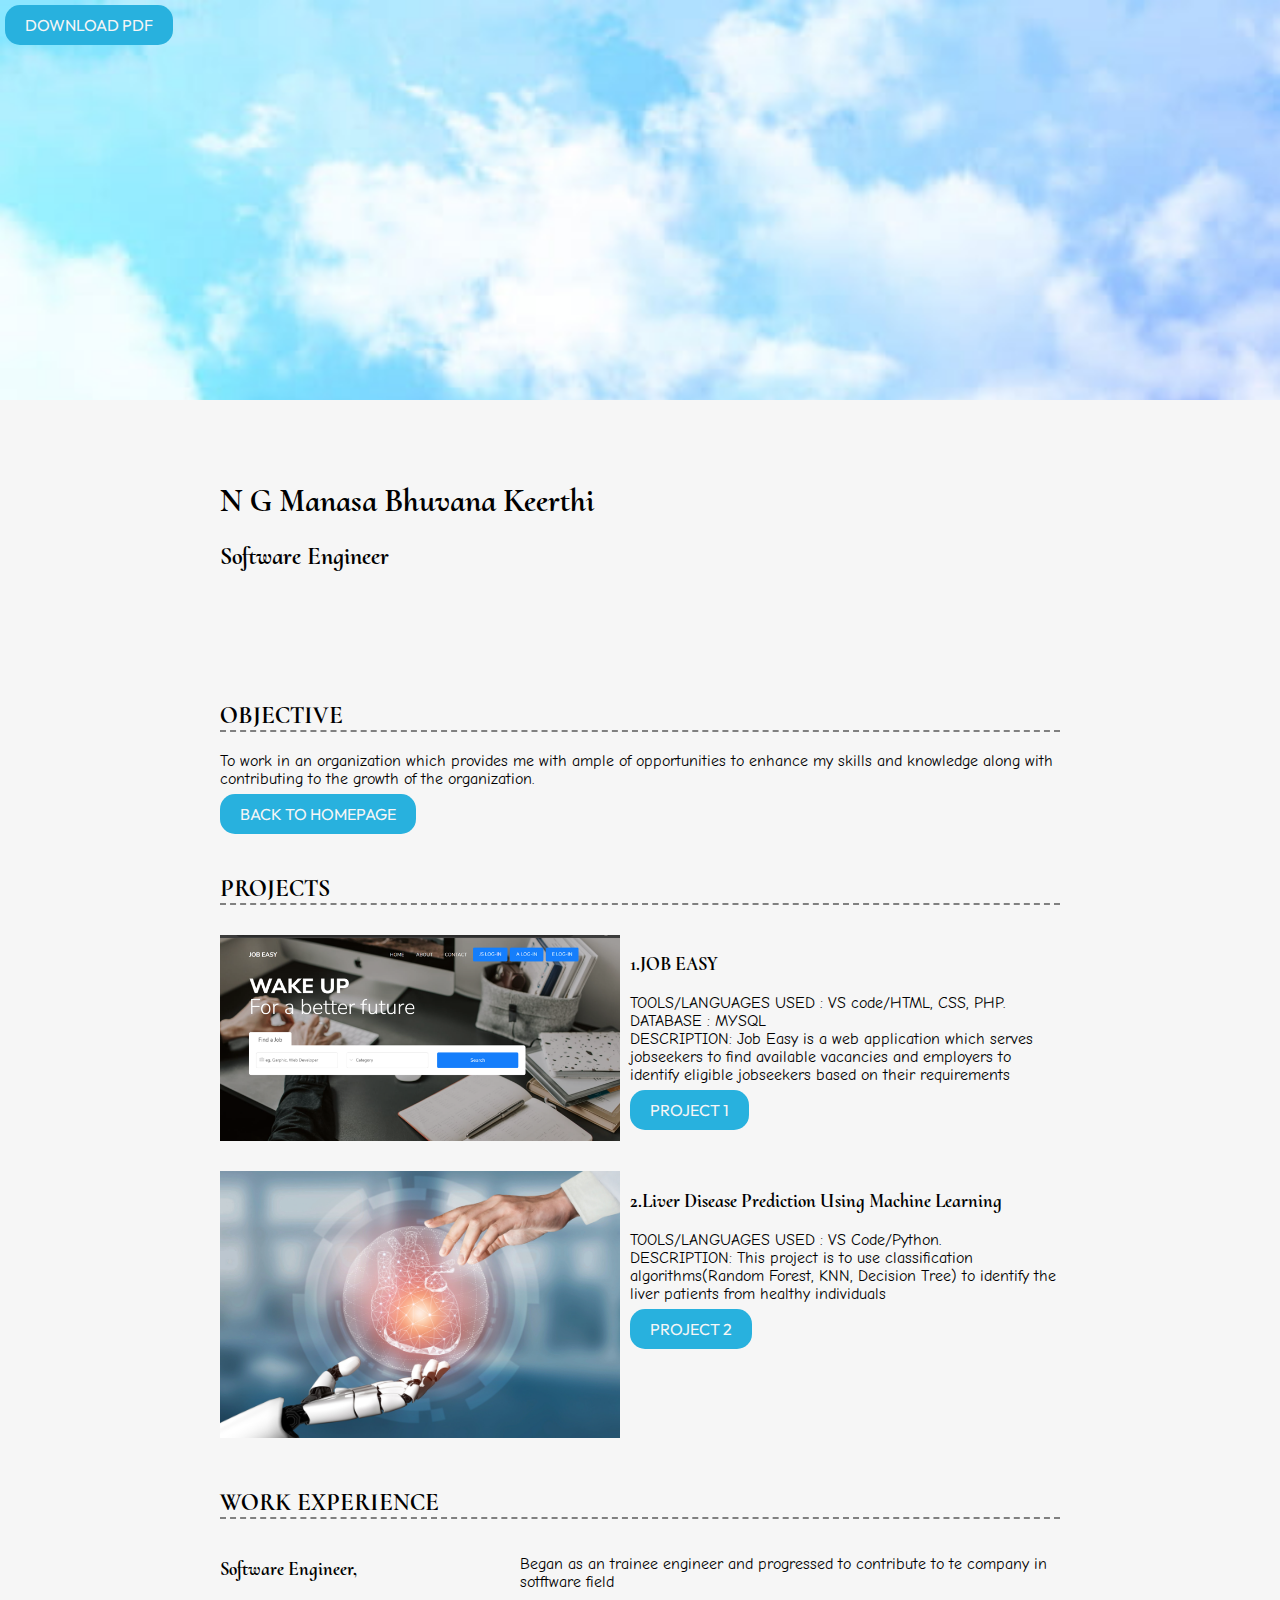
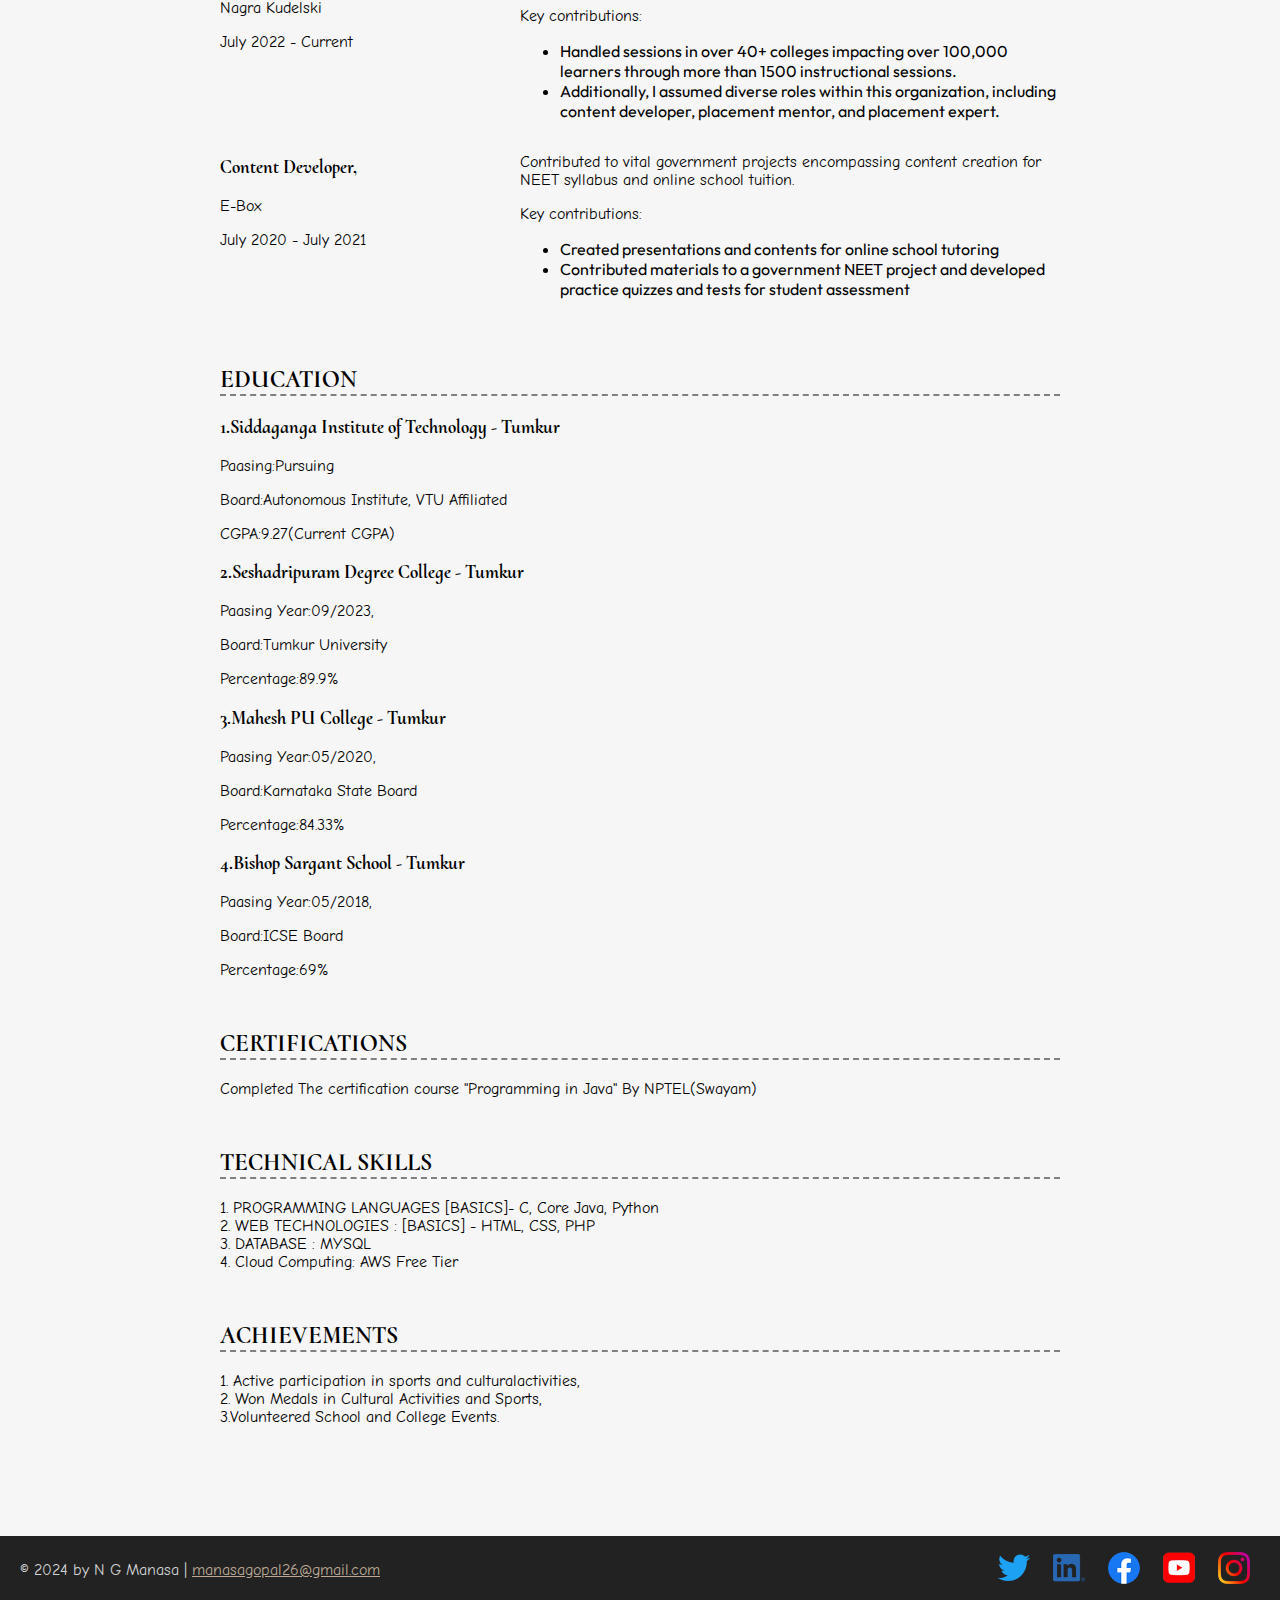
==== resume.html @ 7484ddf7 "upload to main" ====
<!DOCTYPE html>
<html lang="en">
  <head>
    <meta charset="UTF-8">
    <meta name="viewport" content="width=device-width, initial-scale=1">
    <link rel="stylesheet" type="text/css" href="style.css">
    <title>My Resume</title>
    <link rel="preconnect" href="https://fonts.googleapis.com">
    <link rel="preconnect" href="https://fonts.gstatic.com" crossorigin>
    <link href="https://fonts.googleapis.com/css2?family=Amita:wght@400;700&family=Bebas+Neue&family=Caveat:wght@400..700&family=Comic+Neue:ital,wght@0,300;0,400;0,700;1,300;1,400;1,700&family=Oleo+Script:wght@400;700&family=Outfit:wght@100..900&display=swap" rel="stylesheet">
    <link href="https://fonts.googleapis.com/css2?family=Amita:wght@400;700&family=Bebas+Neue&family=Caveat:wght@400..700&family=Comic+Neue:ital,wght@0,300;0,400;0,700;1,300;1,400;1,700&family=Cormorant+Upright:wght@300;400;500;600;700&family=Oleo+Script:wght@400;700&family=Outfit:wght@100..900&family=Playfair+Display:ital,wght@0,400..900;1,400..900&display=swap" rel="stylesheet">
  </head>
  <body class="resume">
    <div class="btn download-link">
      <a href="Resume.pdf">DOWNLOAD PDF</a>
    </div>
    <!-- //  INTRO  // -->
    <header>
      <div class="content-wrapper">
      <!-- Start content edits below this line. -->
      <h1>N G Manasa Bhuvana Keerthi</h1>
      <h2>Software Engineer</h2>
      </div>
      <!-- End content edits here. -->
    </header>

    <main class="content-wrapper">
      <!-- //  PROFILE  // -->
      <section class="resume-section">
        <!-- Start content edits below this line. -->
        <h2>OBJECTIVE</h2>
        <p>To work in an organization which provides me with ample of opportunities to enhance my
          skills and knowledge along with contributing to the growth of the organization.</p>
        <a href="index.html" class="btn">BACK TO HOMEPAGE</a>

        <!-- End content edits here. -->
      </section>

      <!-- //  PROJECTS  // -->
      <section class="resume-section">
        <!-- Start content edits below this line. -->
        <h2>PROJECTS</h2>
        <!-- To add more items, copy this whole <section></section> block--> 
        <section class="project-item" >
          <img src="Screenshot (527).png" 
          srcset="Screenshot (527).png" alt="description of image">
          <h3>1.JOB EASY</h3>
          <p>TOOLS/LANGUAGES USED : VS code/HTML, CSS, PHP. <br> DATABASE : MYSQL <br> 
          DESCRIPTION: Job Easy is a web application which serves jobseekers to find available vacancies and employers to identify eligible jobseekers based on their requirements </p>   
          <a class="btn" href="D:\SUCHII\MY PROJECTS\DBMS\job_easy.zip">PROJECT 1</a>
        </section>


        <section class="project-item" >
          <img src="45b1102d11d15a094c0b3c1a9eaed946.jpg" 
          srcset="45b1102d11d15a094c0b3c1a9eaed946.jpg" alt="description of image">
          <h3>2.Liver Disease Prediction Using Machine Learning</h3>
            <p>TOOLS/LANGUAGES USED : VS Code/Python. <br>
            DESCRIPTION: This project is to use classification algorithms(Random Forest, KNN, Decision Tree) to identify the liver patients from healthy individuals</p>   
          <a class="btn" href="D:\SUCHII\MY PROJECTS\Liver-Disease-Prediction-master">PROJECT 2</a>
        </section>

        
        <!-- End content edits here. -->
      </section>

      <section class="resume-section">
        <!-- Start content edits below this line.  -->
        <h2>WORK EXPERIENCE</h2>
        <!-- To add more items, copy this whole <section></section> block -->
        <section class="work-item">
          <div class="work-details">
            <h3>Software Engineer,</h3>
            <p>Nagra Kudelski</p>
            <p>July 2022 - Current</p>
          </div>

          <div class="work-summary">
            <p>Began as an trainee engineer and progressed to contribute to te company in sotftware field</p>
            <p>Key contributions:</p>
            <ul>
              <li>Handled sessions in over 40+ colleges impacting over 100,000 learners through more than 1500 instructional sessions.</li>
              <li>Additionally, I assumed diverse roles within this organization, including content developer, placement mentor, and placement expert.</li>
            </ul>
          </div>
        </section>
        <section class = "work-item">
          <div class="work-details">
            <h3>Content Developer,</h3>
            <p>E-Box</p>
            <p>July 2020 - July 2021</p>
          </div>

          <div class="work-summary">
            <p>Contributed to vital government projects encompassing content creation for NEET syllabus and online school tuition.</p>
            <p>Key contributions:</p>
            <ul>
              <li>Created presentations and contents for online school tutoring</li>
              <li>Contributed materials to a government NEET project and developed practice quizzes and tests for student assessment</li>
            </ul>
          </div>

        </section>

        <!-- End content edits here. -->
      </section>

      <!-- //  EDUCATION & CERTIFICATIONS  // -->
      <section class="resume-section">
        <!-- Start content edits below this line.  -->
        <h2>EDUCATION</h2>

        <!-- To add more items, copy this whole <section></section> block -->
        <section class="resume-section">
          <h3>1.Siddaganga Institute of Technology - Tumkur</h3>
          <p>Paasing:Pursuing</p>
          <p>Board:Autonomous Institute, VTU Affiliated</p>
          <p>CGPA:9.27(Current CGPA)</p>
        
          <h3>2.Seshadripuram Degree College - Tumkur</h3>
          <p>Paasing Year:09/2023,</p>
          <p>Board:Tumkur University</p>
          <p>Percentage:89.9%</p>
        
          <h3>3.Mahesh PU College - Tumkur</h3>
          <p>Paasing Year:05/2020,</p>
          <p>Board:Karnataka State Board</p>
          <p>Percentage:84.33%</p>
        
          <h3>4.Bishop Sargant School - Tumkur</h3>
          <p>Paasing Year:05/2018,</p>
          <p>Board:ICSE Board</p>
          <p>Percentage:69%</p>

        <!-- End content edits here. -->
      </section>

      <section class="resume-section">
        <h2>CERTIFICATIONS</h2>
        <p>Completed The certification course "Programming in Java" By NPTEL(Swayam)</p>
      </section>

      <section class="resume-section">
        <h2>TECHNICAL SKILLS</h2>
        <p>
          1. PROGRAMMING LANGUAGES [BASICS]- C, Core Java, Python <br>
          2. WEB TECHNOLOGIES : [BASICS] - HTML, CSS, PHP <br>
          3. DATABASE : MYSQL <br>
          4. Cloud Computing: AWS Free Tier</p>
      </section>

      <section class="resume-section">
          <h2>ACHIEVEMENTS</h2>
          <p>
            1. Active participation in sports and culturalactivities,<br> 
            2. Won Medals in Cultural Activities and Sports,<br> 
            3.Volunteered School and College Events.</p>
      </section>
    </main>

    <!-- //  FOOTER INFO, SOCIAL MEDIA  // -->
    <footer>
      <!-- Start content edits below this line. -->
      <p>© 2024 by N G Manasa | <a href="mailto:manasagopal26@gmail.com">manasagopal26@gmail.com</a></p>

      <!-- Add or remove any networks. -->
      <ul class="socials">
        <li>
          <a href="https://www.twitter.com/" target="_blank"><img src="icon-logo-twitter.png"></a>
        </li>
        <li>
          <a href="https://www.linkedin.com/" target="_blank"><img src="icon-logo-linkedin.png"></a>
        </li>
        <li>
          <a href="https://www.facebook.com/" target="_blank"><img src="icon-logo-facebook.png"></a>
        </li>
        <li>
          <a href="https://www.youtube.com/" target="_blank"><img src="icon-logo-youtube.png"></a>
        </li>
        <li>
          <a href="https://www.instagram.com" target="_blank"><img src="icon-logo-instagram.png"></a>
        </li>
      </ul>
      
      <!-- End content edits here. -->
    </footer>
  </body>
</html>
---- style.css ----
/* GLOBAL STYLES-------------------- */
/*https://www.paulirish.com/2012/box-sizing-border-box-ftw/
*/
html{
    box-sizing: border-box;
}

*,*::before,*::after{
    box-sizing: inherit;
}

html,body {
    height: 100%;
}

body {
    background: #f6f6f6;
    margin: 0;
    font-family: "Outfit", serif;
}
h1,h2,h3{
    font-family: "Cormorant Upright", serif;
}
p{
    font-family: "Comic Neue", cursive;
}

.content-wrapper{
    margin: 30px auto;
    max-width: 900px;
    padding: 30px;
}


/* Links------------------ */
a{
    color: #3c8453;
}

/*Pseudo elements*/
a:hover{
    color: black;
}

.btn a{
    color: #f6f6f6;
    text-decoration: none;
}

.btn a:hover{
    color: black;
}

.btn{
    background: rgb(40, 177, 222);
    color: #f6f6f6;
    text-decoration:none;
    padding: 10px 20px;
    border-radius: 15px;
    border: none;
}

/* HOME ---------------------- */
.home {
    background-image: url(bg-home-office-studio.jpg);
    background-size: cover;
    background-repeat: no-repeat;
    display: flex;
    flex-direction: column;
}

.home .content-wrapper {
    flex: 1 0 auto;
}

.container{
    padding: 30px;
    background: antiquewhite;
}

/* RESUME -------------------- */
.resume header::before{
    background-image: url(pngtree-sky-realistic-clouds-blue-gradient-background-image_339590.jpg);
    background-size: cover;
    display: block;
    height: 400px;
    content: "";
}

.resume-section{
    margin-bottom: 50px;
}

.resume-section h2{
    border-bottom: 2px dashed grey;
}

.download-link{
    position: absolute;
    top: 5px;
    left: 5px;
}


/* Profile Summary ------------------- */


/* Projects ------------------------- */
.project-item{
    display: flow-root;
    margin: 30px 0;
}

.project-item img{
    width: 400px;
    float: left;
    margin-right: 10px;
}

/* Work ----------------- */
.work-item{
    display: grid;
    grid-template-columns: 300px 1fr;
}


/* Education ----------------- */


/* Certifications ------------------------- */


/* Technical Skills --------------------- */



/* Achievements ------------------------- */


/* Footer ---------------------- */
footer{
    background-color: #222;
    color:#d3d4d6;
    display: flex;
    justify-content: space-between;
    align-items: center;
    padding: 0 20px;
}

@media screen and (max-width:720px){
    footer{
        display: block;
    }
}

footer a{
    color: #bcaa96;
}

footer a:hover{
    color:#3c8453 ;
}

.socials{
    list-style-type: none;
}

.socials li{
    display:inline-block;
    margin: 0 10px;
}

.socials img{
    width: 2rem;
}

.socials img:hover{
   transform: scale(1.2); 
}
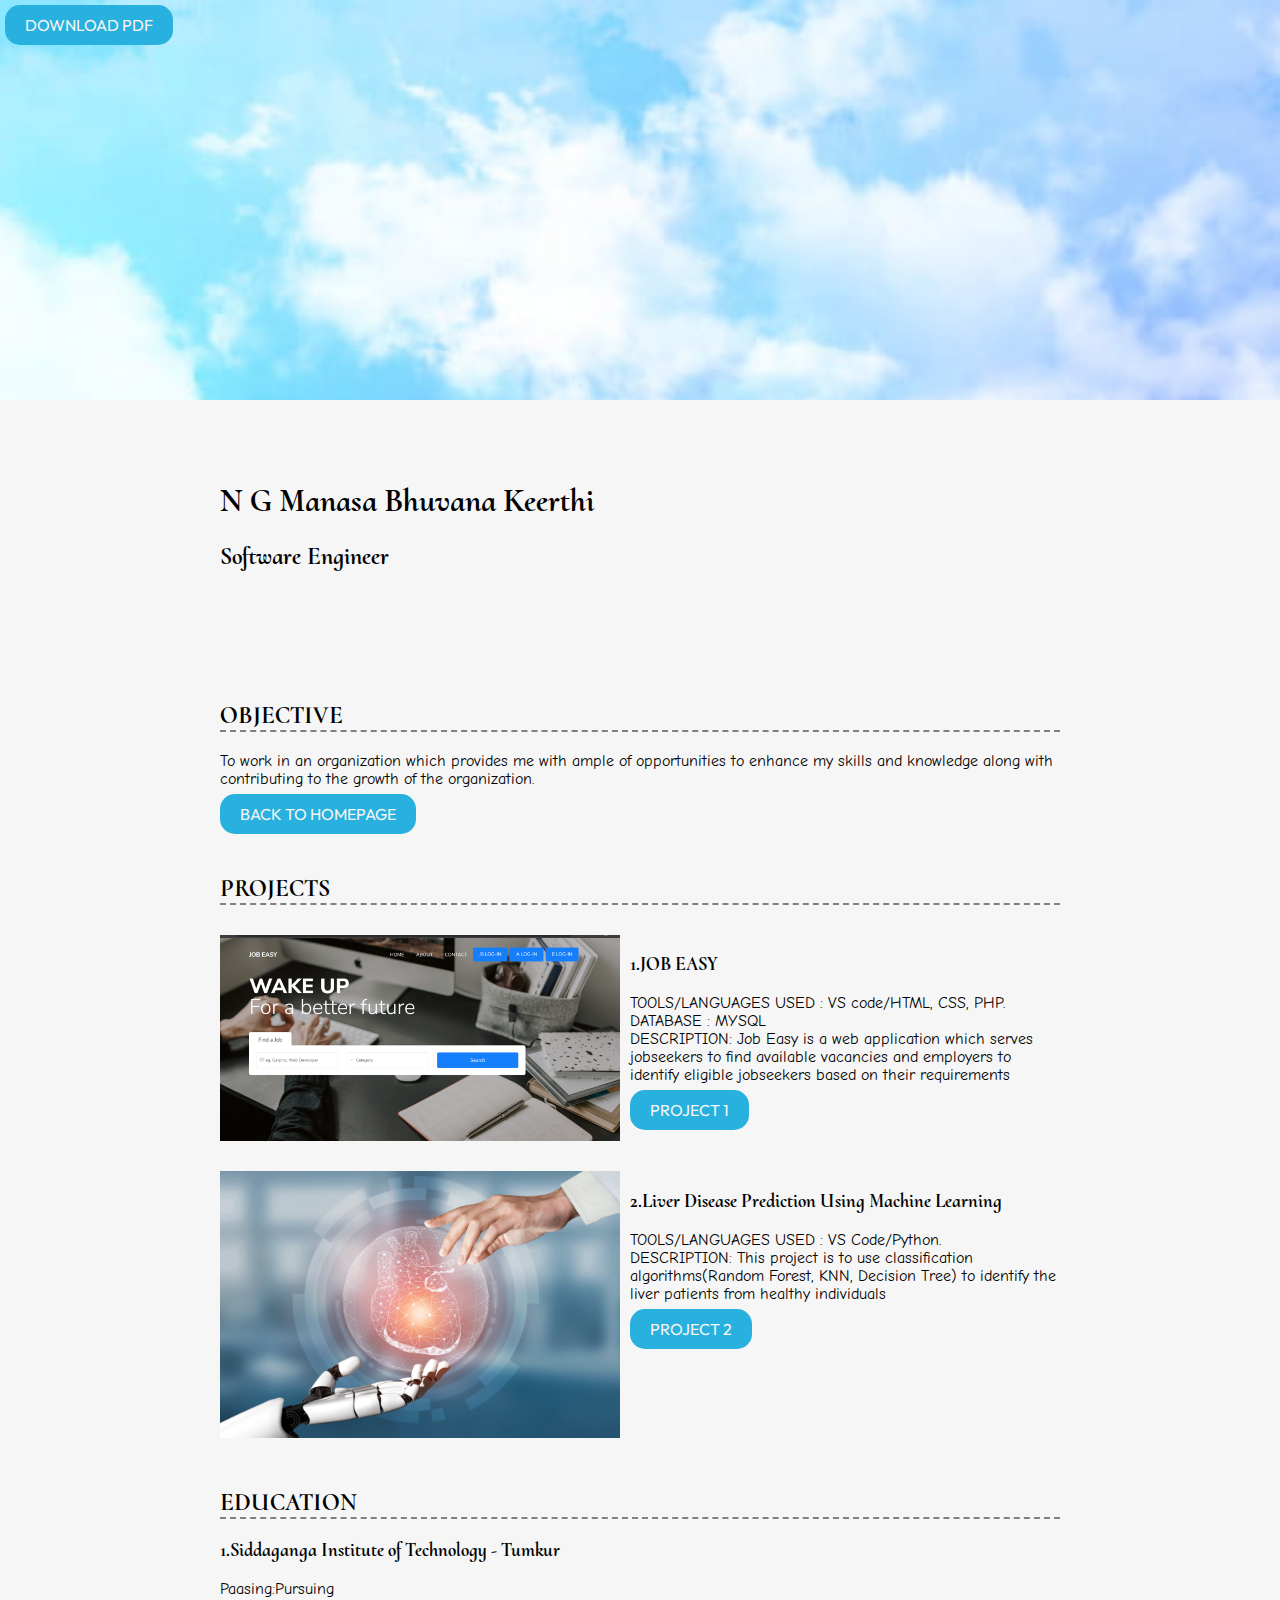
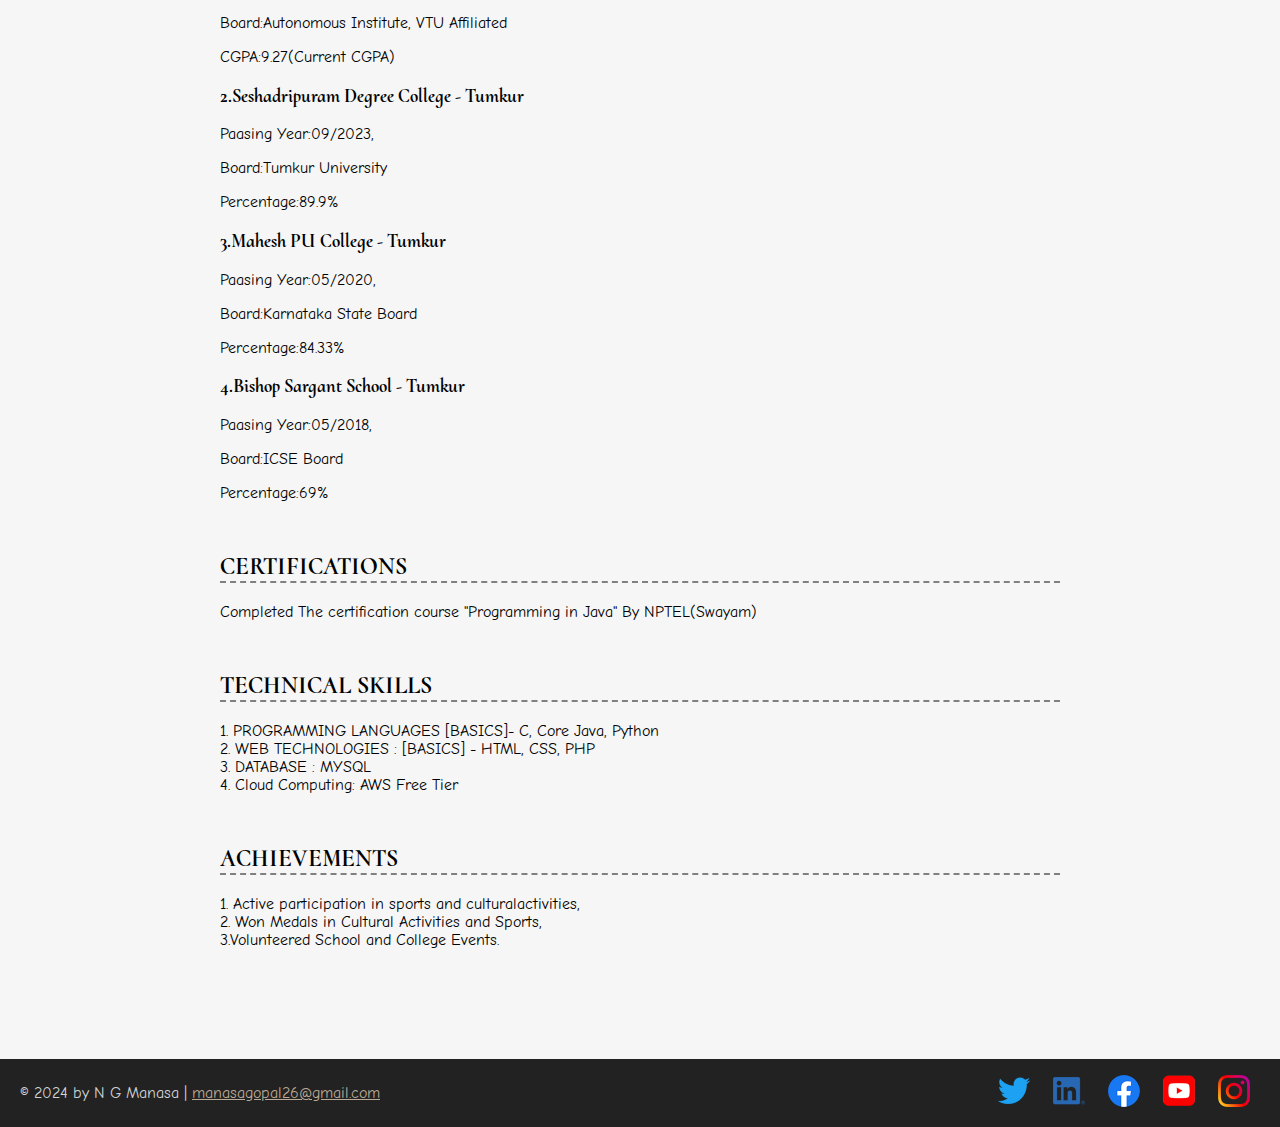
==== commit 5644e01c: "Update resume.html" ====
--- a/resume.html
+++ b/resume.html
@@ -64,10 +64,10 @@
         <!-- End content edits here. -->
       </section>
 
-      <section class="resume-section">
-        <!-- Start content edits below this line.  -->
+      <!--<section class="resume-section">
+        <!-- Start content edits below this line.  
         <h2>WORK EXPERIENCE</h2>
-        <!-- To add more items, copy this whole <section></section> block -->
+        <!-- To add more items, copy this whole <section></section> block 
         <section class="work-item">
           <div class="work-details">
             <h3>Software Engineer,</h3>
@@ -102,8 +102,8 @@
 
         </section>
 
-        <!-- End content edits here. -->
-      </section>
+        <!-- End content edits here. 
+      </section> -->
 
       <!-- //  EDUCATION & CERTIFICATIONS  // -->
       <section class="resume-section">
